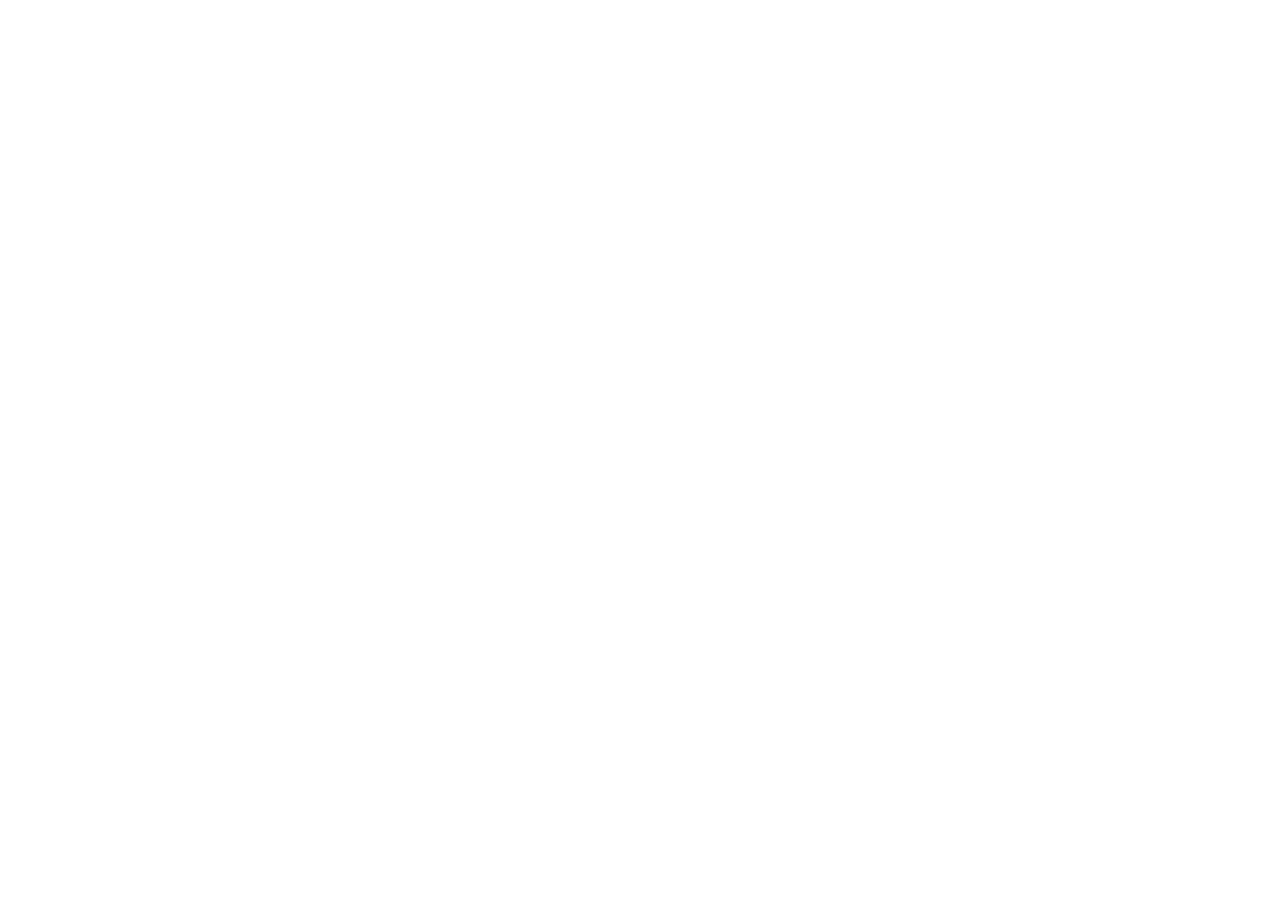
==== assignment-7/index.html @ 232927dd "Initial commit HW7." ====
<!DOCTYPE html>
<html lang="en">
<head>
    <meta charset="UTF-8">
    <meta http-equiv="X-UA-Compatible" content="IE=edge">
    <meta name="viewport" content="width=device-width, initial-scale=1.0">
    <title>Calculator</title>
</head>
<body>
    <script src="script.js"></script>
</body>
</html>
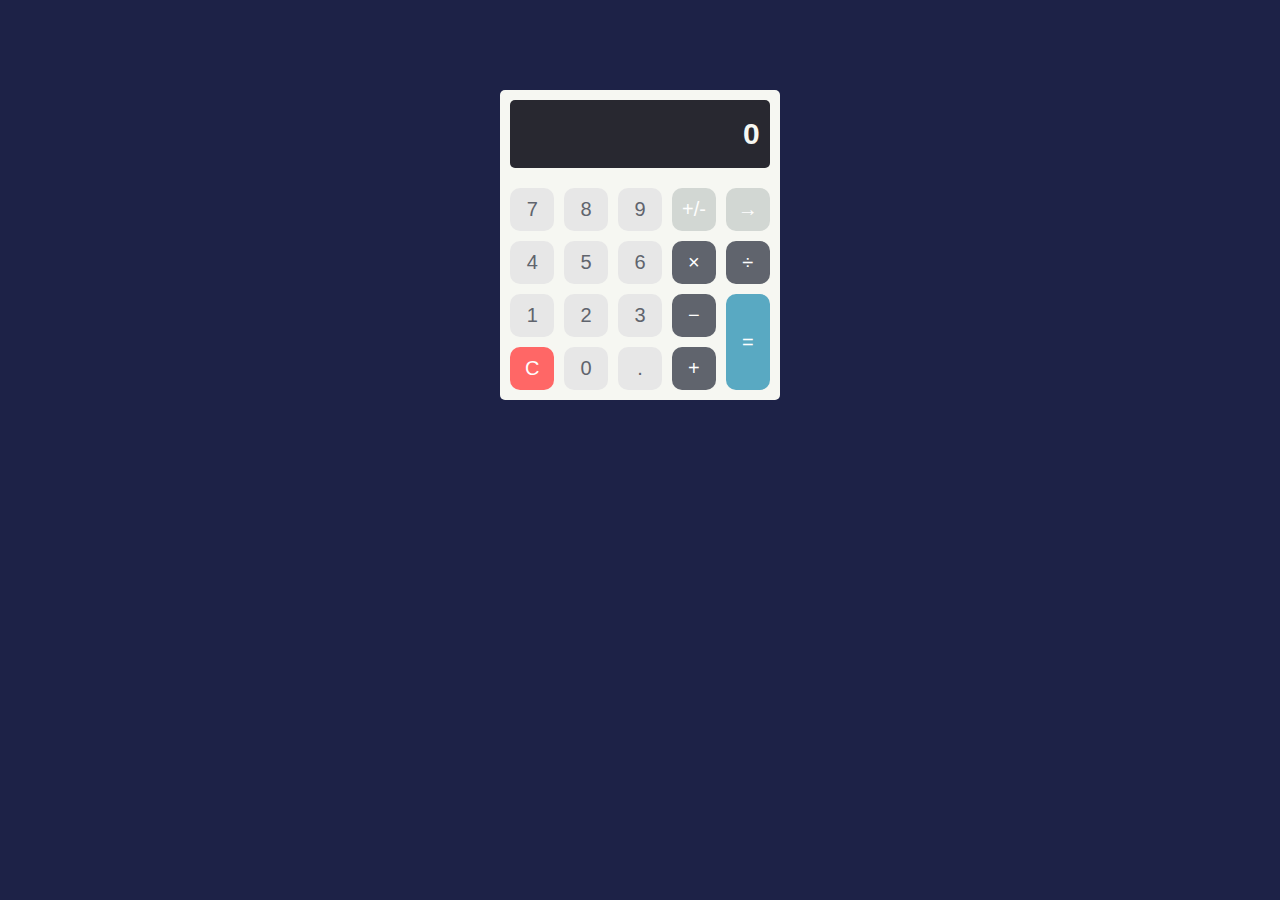
==== commit 877ed06b: "Complete calculator." ====
--- a/assignment-7/index.html
+++ b/assignment-7/index.html
@@ -4,9 +4,34 @@
     <meta charset="UTF-8">
     <meta http-equiv="X-UA-Compatible" content="IE=edge">
     <meta name="viewport" content="width=device-width, initial-scale=1.0">
+    <link rel="stylesheet" href="style.css">
     <title>Calculator</title>
 </head>
 <body>
+    <div class="calc">
+        <div class="calc__disp">Value</div>
+        <div class="calc__keys">
+            <button class="calc__btn">7</button>
+            <button class="calc__btn">8</button>
+            <button class="calc__btn">9</button>
+            <button class="calc__btn calc__btn--util">+/-</button>
+            <button class="calc__btn calc__btn--util">&rarr;</button>
+            <button class="calc__btn">4</button>
+            <button class="calc__btn">5</button>
+            <button class="calc__btn">6</button>
+            <button class="calc__btn calc__btn--operator">&times;</button>
+            <button class="calc__btn calc__btn--operator">&divide;</button>
+            <button class="calc__btn">1</button>
+            <button class="calc__btn">2</button>
+            <button class="calc__btn">3</button>
+            <button class="calc__btn calc__btn--operator">&minus;</button>
+            <button class="calc__btn calc__btn--equals">&equals;</button>
+            <button class="calc__btn calc__btn--clear">C</button>
+            <button class="calc__btn">0</button>
+            <button class="calc__btn calc__btn--decimal">.</button>
+            <button class="calc__btn calc__btn--operator">+</button>
+        </div>
+    </div>
     <script src="script.js"></script>
 </body>
 </html>--- a/assignment-7/style.css
+++ b/assignment-7/style.css
@@ -0,0 +1,87 @@
+* {
+  margin: 0;
+  padding: 0;
+}
+
+*,
+*::before,
+*::after {
+  box-sizing: inherit;
+}
+
+html {
+  box-sizing: border-box;
+  font-size: 62.5%;
+}
+
+body {
+  display: flex;
+  justify-content: center;
+  align-items: center;
+  background-color: #1d2247;
+  font-family: 'Open Sans', sans-serif;
+  font-weight: 600;
+  line-height: 1.6;
+}
+
+.calc {
+  display: flex;
+  flex-direction: column;
+  margin: 10vh auto;
+  border-radius: 0.5rem;
+  background-color: #f6f7f2;
+}
+.calc__disp {
+  background-color: #282830;
+  color: #f6f7f2;
+  font-size: 3rem;
+  padding: 1rem;
+  margin: 1rem;
+  text-align: right;
+  vertical-align: middle;
+  flex-grow: 1;
+  border-radius: 0.5rem;
+}
+.calc__keys {
+  display: grid;
+  padding: 1rem;
+  flex-grow: 3;
+  grid-template-rows: repeat(4, 1fr);
+  grid-template-columns: repeat(5, 1fr);
+  gap: 1rem;
+}
+.calc__keys > * {
+  border-radius: 1rem;
+}
+.calc__btn {
+  display: flex;
+  justify-content: center;
+  align-items: center;
+  background-color: #e7e7e7;
+  color: #60646d;
+  font-size: 2rem;
+  padding: 1rem;
+  border: none;
+  user-select: none;
+  transition: all 0.2;
+}
+.calc__btn--util {
+  background-color: #d2d7d3;
+}
+.calc__btn--operator {
+  background-color: #60646d;
+}
+.calc__btn--equals {
+  background-color: #59a9c2;
+  grid-row: 3 / -1;
+  grid-column: 5 / span 1;
+}
+.calc__btn--clear {
+  background-color: #ff6766;
+}
+.calc__btn--clear,
+.calc__btn--operator,
+.calc__btn--equals,
+.calc__btn--util {
+  color: #fefefe;
+}
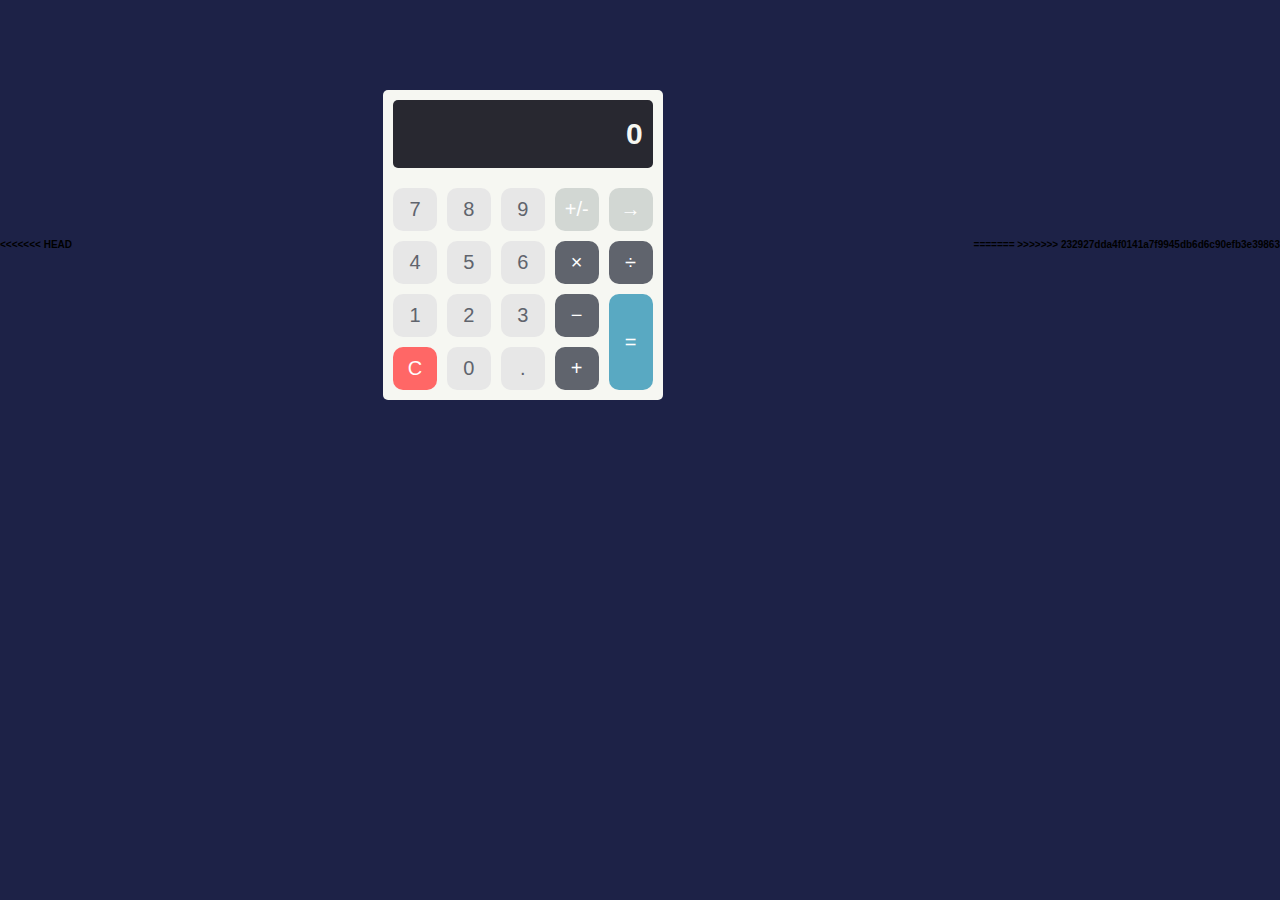
==== commit 9cebf6d8: "Merge branch 'master' of https://github.com/gitdmelnick/js-homework into HEAD" ====
--- a/assignment-7/index.html
+++ b/assignment-7/index.html
@@ -4,6 +4,7 @@
     <meta charset="UTF-8">
     <meta http-equiv="X-UA-Compatible" content="IE=edge">
     <meta name="viewport" content="width=device-width, initial-scale=1.0">
+<<<<<<< HEAD
     <link rel="stylesheet" href="style.css">
     <title>Calculator</title>
 </head>
@@ -32,6 +33,11 @@
             <button class="calc__btn calc__btn--operator">+</button>
         </div>
     </div>
+=======
+    <title>Calculator</title>
+</head>
+<body>
+>>>>>>> 232927dda4f0141a7f9945db6d6c90efb3e39863
     <script src="script.js"></script>
 </body>
 </html>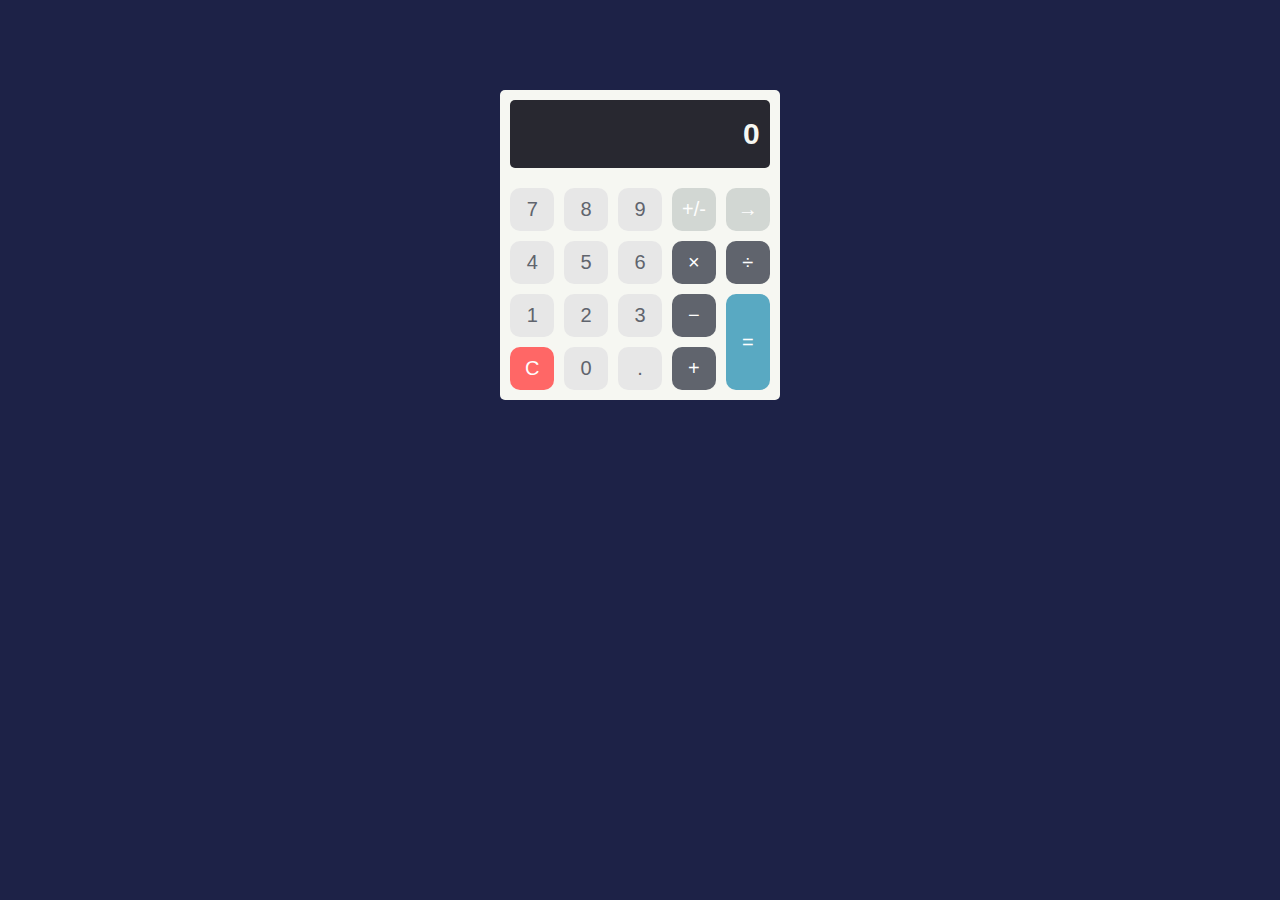
==== commit 1b4d6327: "Update index.html" ====
--- a/assignment-7/index.html
+++ b/assignment-7/index.html
@@ -4,7 +4,6 @@
     <meta charset="UTF-8">
     <meta http-equiv="X-UA-Compatible" content="IE=edge">
     <meta name="viewport" content="width=device-width, initial-scale=1.0">
-<<<<<<< HEAD
     <link rel="stylesheet" href="style.css">
     <title>Calculator</title>
 </head>
@@ -33,11 +32,9 @@
             <button class="calc__btn calc__btn--operator">+</button>
         </div>
     </div>
-=======
     <title>Calculator</title>
 </head>
 <body>
->>>>>>> 232927dda4f0141a7f9945db6d6c90efb3e39863
     <script src="script.js"></script>
 </body>
-</html>+</html>
